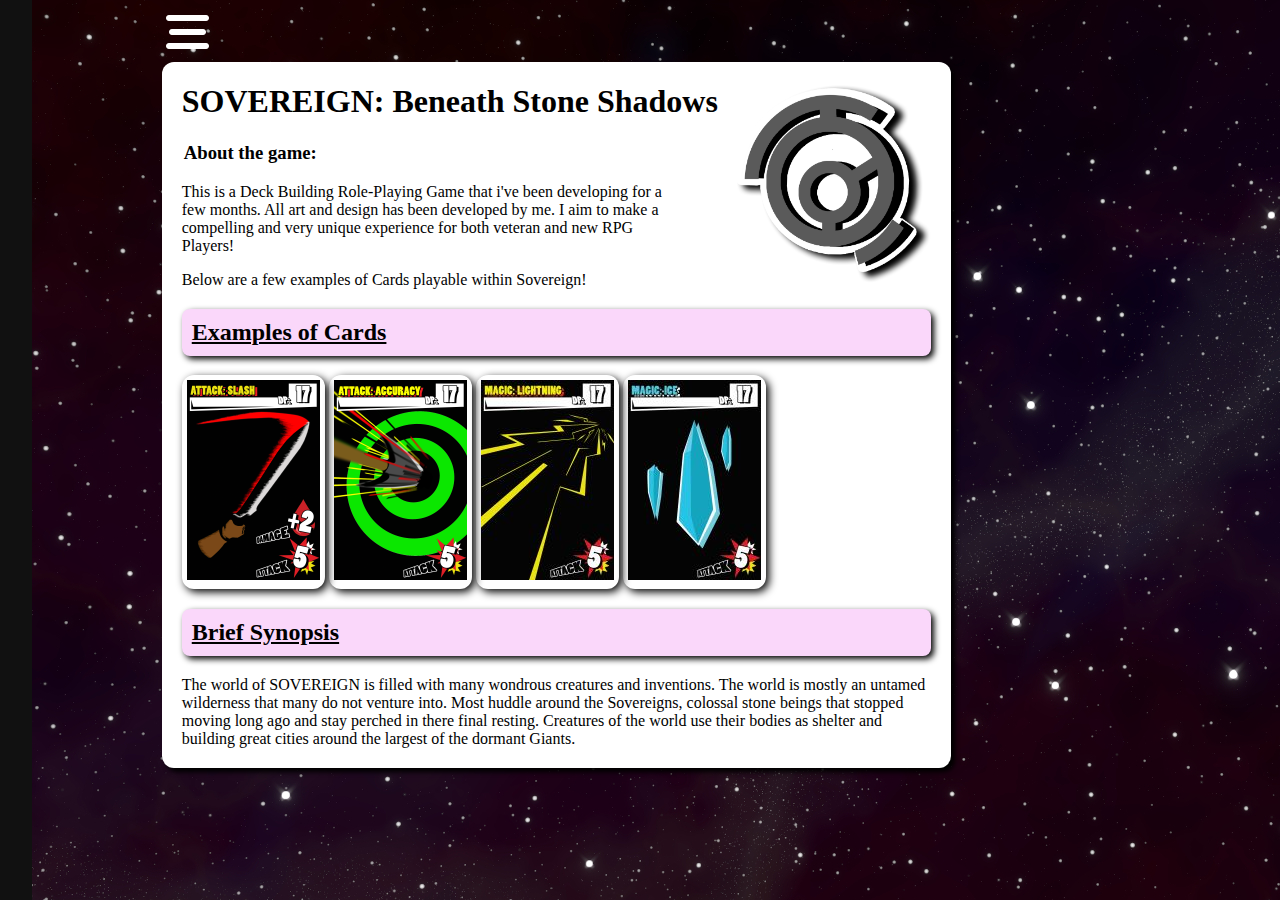
==== Sovereign.html @ f838d987 "1/26 Start Webpage" ====
<!DOCTYPE html>
<html lang="en-US">

<head>
<link rel="stylesheet" type="text/css" href="resumeStyle.css">
</head>

<body>
<div class="WholeContainer">

<div id="SideNav" class="sidenavi">
	<a href="javascript:void(0)" class="closebtn" onclick="closeNav()" style="font-size:60px"><div style="Color: White">&times;</div></a>
	<a href="index.html">Home</a>
	<a href="Sovereign.html">SOVEREIGN:<br><div style="font-size: 12px;">Beneath Stone Shadows</div></a>
	<a href="Projects.html">Projects</a>
	<a href="Resume.html">Resume</a>
</div>

<span style="cursor:pointer;" onclick="openNav()"><img src="Images/Hamburger.png"></span>

<script>
function openNav() {
  document.getElementById("SideNav").style.width = "250px";
}

function closeNav() {
  document.getElementById("SideNav").style.width = "0";
}
</script>
</br>

<!--
<div class="SideContainer">
<p> stuff </p>
</div>
-->

<div class="MainContainer">
<div class="MarginMain">
<div id="Title">

<img src="Images/ResumeConcept2.png" width=200 height=200>
</div>
<h1>SOVEREIGN: Beneath Stone Shadows</h1>

<h3 id="AboutMe">About the game:</h3>
<p style="width:65%;">This is a Deck Building Role-Playing Game that i've been developing for a few months. All art and design has been developed by me. I aim to make a compelling and very unique experience for both veteran and new RPG Players!</p>
<p>
Below are a few examples of Cards playable within Sovereign! </p>

<h2>Examples of Cards</h2>

<div id="Cards" class="Cards" ><img src="Images/SlashSmall.png" alt="Slash Attack Card"></div>

<div id="Cards" class="Cards"><img src="Images/ArrowSmall.png" alt="Arrow Attack Card"></div>

<div id="Cards" class="Cards"><img src="Images/LightningSmall.jpg" alt="Lightning Magic Card"></div>

<div id="Cards" class="Cards"><img src="Images/IceSmall.jpg" alt="Ice Magic Card"></div>

<h2>Brief Synopsis</h2>

<p>The world of SOVEREIGN is filled with many wondrous creatures and inventions. The world is mostly an untamed wilderness that many do not venture into. Most huddle around the Sovereigns, colossal stone beings that stopped moving long ago and stay perched in there final resting. Creatures of the world use their bodies as shelter and building great cities around the largest of the dormant Giants.</p>
</div>
</div>
</div>


</body>
</html>
---- resumeStyle.css ----
body {
	background-color: white;
	background-image: url("Images/SpaceBackground.jpg");
	margin-left: 3%;
	font-family: Verdana;
}
h1 {
	color: black;
}
h2 {
	color: black;
	text-decoration: underline;
	background-color: #FAD7FA;
	border-radius: 8px;
	padding: 10px;
	box-shadow: 3px 3px 6px black;
}

.Btop {
	padding: 10px;
}
p{
color: black;
font-family: Verdana;

}
ul {
	color: black;
}
h3 {
	color:black;
}
#AboutMe {
	color: black;
	margin-left: 2px;
}

nav {
	font-family: Verdana;
	font-size: 16px;
	
}

#NavBar {
	background-color: #D88CF3;
	border-radius: 12px;
	display: inline-block;
	font-weight: bold;
	margin: 2px 2px;
	padding:20px;
	
	box-shadow: 3px 3px 8px black;
	color: white;
	
}

#NavBar:hover{
	background-color: #FFF765;
	color: grey;
}


a {
	color: red;
	font-weight: bold;
}

a:hover {
	color: grey;
}

.sidenavi {
	height: 100%;
	width: 0;
	position: fixed;
	z-index: 1;
	top: 0;
	left: 0;
	background-color: #111;
	overflow-x: hidden;
	padding-top: 30px;
	padding-left: 32px;
	transition: 0.5s;
}

.sidenavi a {
	padding: 8px 8px 8px 0px;
	text-decoration: none;
	font-size: 25px;
	color: #818181;
	display: block;
	transition: 0.3s;
}

.sidenavi a:hover {
	color: #f1f1f1;
}

.Cards {
	
	display: inline-block;
	padding: 5px;
	border-color: grey;
	border-radius: 12px;
	box-shadow: 3px 3px 8px black;
}

#Title {
	
	float: right;
	display: inline-block;
}

.SideContainer {
	min-width: 250px;
	width: 300px;
	min-height: 500px;
	margin: auto;
	float: left;
	background-color: grey;
}

.MainContainer {
	min-width: 500px;
	width: 80%;
	float: left;
	margin: auto;
	background-color: white;
	box-shadow: 4px 4px 5px black;
	border-radius: 12px;
}

.WholeContainer {
	width: 80%;
	margin: auto;
	
}

.MarginMain {
	margin: 20px
	
}

.flex-container {
	display: flex;
	
}
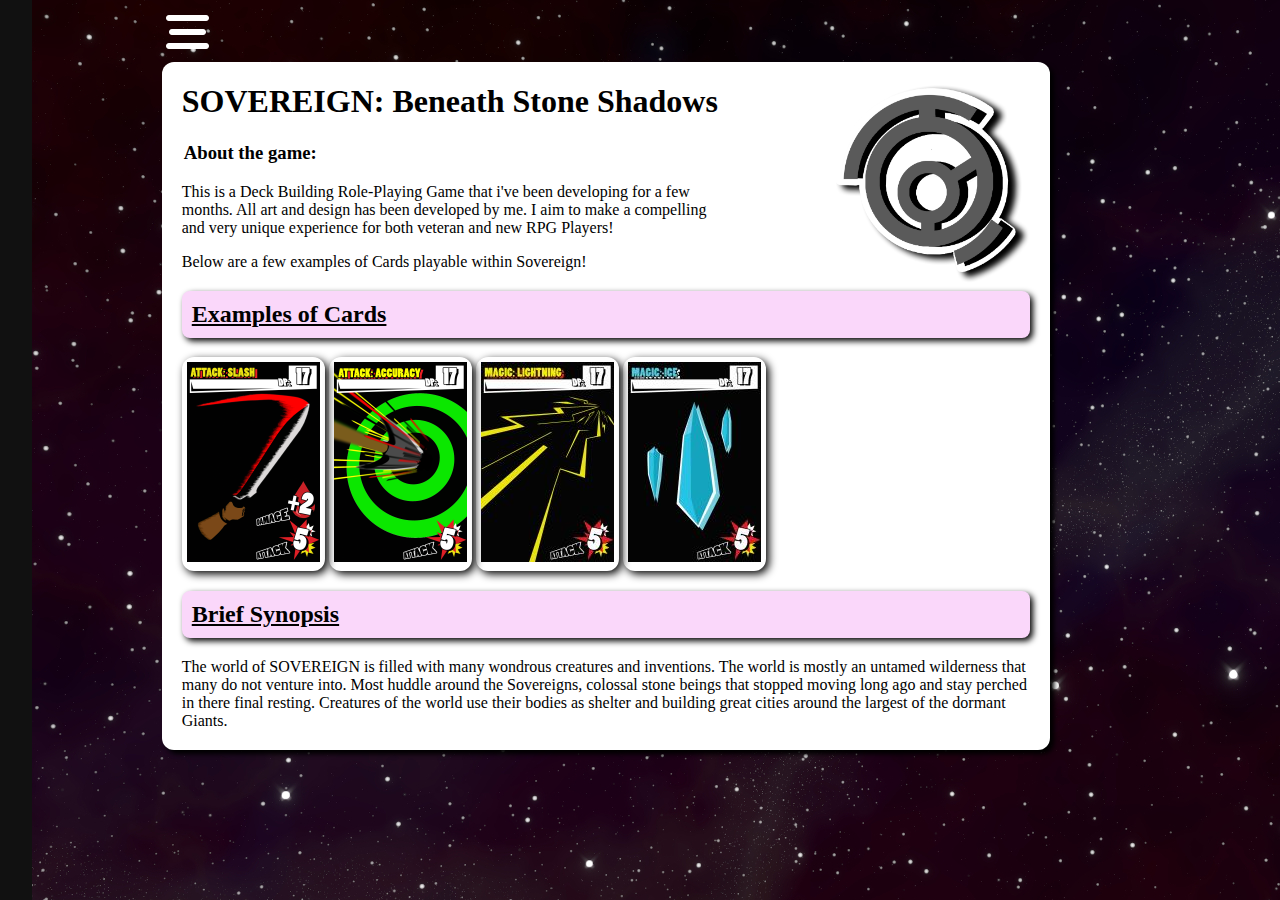
==== commit 8fc80612: "Added Taco Page" ====
--- a/Sovereign.html
+++ b/Sovereign.html
@@ -1,75 +1,71 @@
-
-
-
-
-
-<!DOCTYPE html>
-<html lang="en-US">
-
-<head>
-<link rel="stylesheet" type="text/css" href="resumeStyle.css">
-</head>
-
-<body>
-<div class="WholeContainer">
-
-<div id="SideNav" class="sidenavi">
-	<a href="javascript:void(0)" class="closebtn" onclick="closeNav()" style="font-size:60px"><div style="Color: White">&times;</div></a>
-	<a href="index.html">Home</a>
-	<a href="Sovereign.html">SOVEREIGN:<br><div style="font-size: 12px;">Beneath Stone Shadows</div></a>
-	<a href="Projects.html">Projects</a>
-	<a href="Resume.html">Resume</a>
-</div>
-
-<span style="cursor:pointer;" onclick="openNav()"><img src="Images/Hamburger.png"></span>
-
-<script>
-function openNav() {
-  document.getElementById("SideNav").style.width = "250px";
-}
-
-function closeNav() {
-  document.getElementById("SideNav").style.width = "0";
-}
-</script>
-</br>
-
-<!--
-<div class="SideContainer">
-<p> stuff </p>
-</div>
--->
-
-<div class="MainContainer">
-<div class="MarginMain">
-<div id="Title">
-
-<img src="Images/ResumeConcept2.png" width=200 height=200>
-</div>
-<h1>SOVEREIGN: Beneath Stone Shadows</h1>
-
-<h3 id="AboutMe">About the game:</h3>
-<p style="width:65%;">This is a Deck Building Role-Playing Game that i've been developing for a few months. All art and design has been developed by me. I aim to make a compelling and very unique experience for both veteran and new RPG Players!</p>
-<p>
-Below are a few examples of Cards playable within Sovereign! </p>
-
-<h2>Examples of Cards</h2>
-
-<div id="Cards" class="Cards" ><img src="Images/SlashSmall.png" alt="Slash Attack Card"></div>
-
-<div id="Cards" class="Cards"><img src="Images/ArrowSmall.png" alt="Arrow Attack Card"></div>
-
-<div id="Cards" class="Cards"><img src="Images/LightningSmall.jpg" alt="Lightning Magic Card"></div>
-
-<div id="Cards" class="Cards"><img src="Images/IceSmall.jpg" alt="Ice Magic Card"></div>
-
-<h2>Brief Synopsis</h2>
-
-<p>The world of SOVEREIGN is filled with many wondrous creatures and inventions. The world is mostly an untamed wilderness that many do not venture into. Most huddle around the Sovereigns, colossal stone beings that stopped moving long ago and stay perched in there final resting. Creatures of the world use their bodies as shelter and building great cities around the largest of the dormant Giants.</p>
-</div>
-</div>
-</div>
-
-
-</body>
+<!DOCTYPE html>
+<html lang="en-US">
+
+<head>
+<link rel="stylesheet" type="text/css" href="resumeStyle.css">
+</head>
+
+<body>
+<div class="WholeContainer">
+
+<div id="SideNav" class="sidenavi">
+	<a href="javascript:void(0)" class="closebtn" onclick="closeNav()" style="font-size:60px"><div style="Color: White">&times;</div></a>
+	<a href="index.html">Resume</a>
+	<a href="Sovereign.html">SOVEREIGN:<br><div style="font-size: 12px;">Beneath Stone Shadows</div></a>
+	
+	<a href="Taco.html">Tacopocalypse</a>
+	<a href="Resume.html">Resume</a>
+</div>
+
+<span style="cursor:pointer;" onclick="openNav()"><img src="Images/Hamburger.png"></span>
+
+<script>
+function openNav() {
+  document.getElementById("SideNav").style.width = "250px";
+}
+
+function closeNav() {
+  document.getElementById("SideNav").style.width = "0";
+}
+</script>
+</br>
+
+<!--
+<div class="SideContainer">
+<p> stuff </p>
+</div>
+-->
+
+<div class="MainContainer">
+<div class="MarginMain">
+<div id="Title">
+
+<img src="Images/ResumeConcept2.png" width=200 height=200>
+</div>
+<h1>SOVEREIGN: Beneath Stone Shadows</h1>
+
+<h3 id="AboutMe">About the game:</h3>
+<p style="width:65%;">This is a Deck Building Role-Playing Game that i've been developing for a few months. All art and design has been developed by me. I aim to make a compelling and very unique experience for both veteran and new RPG Players!</p>
+<p>
+Below are a few examples of Cards playable within Sovereign! </p>
+
+<h2>Examples of Cards</h2>
+
+<div id="Cards" class="Cards" ><img src="Images/SlashSmall.png" alt="Slash Attack Card"></div>
+
+<div id="Cards" class="Cards"><img src="Images/ArrowSmall.png" alt="Arrow Attack Card"></div>
+
+<div id="Cards" class="Cards"><img src="Images/LightningSmall.jpg" alt="Lightning Magic Card"></div>
+
+<div id="Cards" class="Cards"><img src="Images/IceSmall.jpg" alt="Ice Magic Card"></div>
+
+<h2>Brief Synopsis</h2>
+
+<p>The world of SOVEREIGN is filled with many wondrous creatures and inventions. The world is mostly an untamed wilderness that many do not venture into. Most huddle around the Sovereigns, colossal stone beings that stopped moving long ago and stay perched in there final resting. Creatures of the world use their bodies as shelter and building great cities around the largest of the dormant Giants.</p>
+</div>
+</div>
+</div>
+
+
+</body>
 </html>--- a/resumeStyle.css
+++ b/resumeStyle.css
@@ -1,148 +1,154 @@
-body {
-	background-color: white;
-	background-image: url("Images/SpaceBackground.jpg");
-	margin-left: 3%;
-	font-family: Verdana;
-}
-h1 {
-	color: black;
-}
-h2 {
-	color: black;
-	text-decoration: underline;
-	background-color: #FAD7FA;
-	border-radius: 8px;
-	padding: 10px;
-	box-shadow: 3px 3px 6px black;
-}
-
-.Btop {
-	padding: 10px;
-}
-p{
-color: black;
-font-family: Verdana;
-
-}
-ul {
-	color: black;
-}
-h3 {
-	color:black;
-}
-#AboutMe {
-	color: black;
-	margin-left: 2px;
-}
-
-nav {
-	font-family: Verdana;
-	font-size: 16px;
-	
-}
-
-#NavBar {
-	background-color: #D88CF3;
-	border-radius: 12px;
-	display: inline-block;
-	font-weight: bold;
-	margin: 2px 2px;
-	padding:20px;
-	
-	box-shadow: 3px 3px 8px black;
-	color: white;
-	
-}
-
-#NavBar:hover{
-	background-color: #FFF765;
-	color: grey;
-}
-
-
-a {
-	color: red;
-	font-weight: bold;
-}
-
-a:hover {
-	color: grey;
-}
-
-.sidenavi {
-	height: 100%;
-	width: 0;
-	position: fixed;
-	z-index: 1;
-	top: 0;
-	left: 0;
-	background-color: #111;
-	overflow-x: hidden;
-	padding-top: 30px;
-	padding-left: 32px;
-	transition: 0.5s;
-}
-
-.sidenavi a {
-	padding: 8px 8px 8px 0px;
-	text-decoration: none;
-	font-size: 25px;
-	color: #818181;
-	display: block;
-	transition: 0.3s;
-}
-
-.sidenavi a:hover {
-	color: #f1f1f1;
-}
-
-.Cards {
-	
-	display: inline-block;
-	padding: 5px;
-	border-color: grey;
-	border-radius: 12px;
-	box-shadow: 3px 3px 8px black;
-}
-
-#Title {
-	
-	float: right;
-	display: inline-block;
-}
-
-.SideContainer {
-	min-width: 250px;
-	width: 300px;
-	min-height: 500px;
-	margin: auto;
-	float: left;
-	background-color: grey;
-}
-
-.MainContainer {
-	min-width: 500px;
-	width: 80%;
-	float: left;
-	margin: auto;
-	background-color: white;
-	box-shadow: 4px 4px 5px black;
-	border-radius: 12px;
-}
-
-.WholeContainer {
-	width: 80%;
-	margin: auto;
-	
-}
-
-.MarginMain {
-	margin: 20px
-	
-}
-
-.flex-container {
-	display: flex;
-	
-}
-
+body {
+	background-color: white;
+	background-image: url("Images/SpaceBackground.jpg");
+	margin-left: 3%;
+	font-family: Verdana;
+}
+h1 {
+	color: black;
+}
+h2 {
+	color: black;
+	text-decoration: underline;
+	background-color: #FAD7FA;
+	border-radius: 8px;
+	padding: 10px;
+	box-shadow: 3px 3px 6px black;
+}
+
+.Btop {
+	padding: 10px;
+}
+p{
+color: black;
+font-family: Verdana;
+
+}
+ul {
+	color: black;
+}
+h3 {
+	color:black;
+}
+#AboutMe {
+	color: black;
+	margin-left: 2px;
+}
+
+nav {
+	font-family: Verdana;
+	font-size: 16px;
+	
+}
+
+#NavBar {
+	background-color: #D88CF3;
+	border-radius: 12px;
+	display: inline-block;
+	font-weight: bold;
+	margin: 2px 2px;
+	padding:20px;
+	
+	box-shadow: 3px 3px 8px black;
+	color: white;
+	
+}
+
+#NavBar:hover{
+	background-color: #FFF765;
+	color: grey;
+}
+
+
+a {
+	color: red;
+	font-weight: bold;
+}
+
+a:hover {
+	color: grey;
+}
+
+.sidenavi {
+	height: 100%;
+	width: 0;
+	position: fixed;
+	z-index: 1;
+	top: 0;
+	left: 0;
+	background-color: #111;
+	overflow-x: hidden;
+	padding-top: 30px;
+	padding-left: 32px;
+	transition: 0.3s;
+}
+
+.sidenavi a {
+	padding: 8px 8px 8px 0px;
+	text-decoration: none;
+	font-size: 25px;
+	color: #818181;
+	display: block;
+	transition: 0.3s;
+}
+
+.sidenavi a:hover {
+	color: #f1f1f1;
+}
+
+.Cards {
+	
+	display: inline-block;
+	padding: 5px;
+	border-color: grey;
+	border-radius: 12px;
+	box-shadow: 3px 3px 8px black;
+}
+
+#Title {
+	
+	float: right;
+	display: inline-block;
+}
+
+.SideContainer {
+	min-width: 250px;
+	width: 300px;
+	min-height: 500px;
+	margin: auto;
+	float: left;
+	background-color: grey;
+}
+
+.MainContainer {
+	min-width: 500px;
+	width: 90%;
+	float: left;
+	margin: auto;
+	background-color: white;
+	box-shadow: 4px 4px 5px black;
+	border-radius: 12px;
+}
+
+.WholeContainer {
+	width: 80%;
+	margin: auto;
+	
+}
+
+.MarginMain {
+	margin: 20px
+	
+}
+
+.flex-container {
+	display: flex;
+	
+}
+
+.Screenshots {
+	width: 100%;
+	height: 100%;
+	display: inline-block;
+}
+
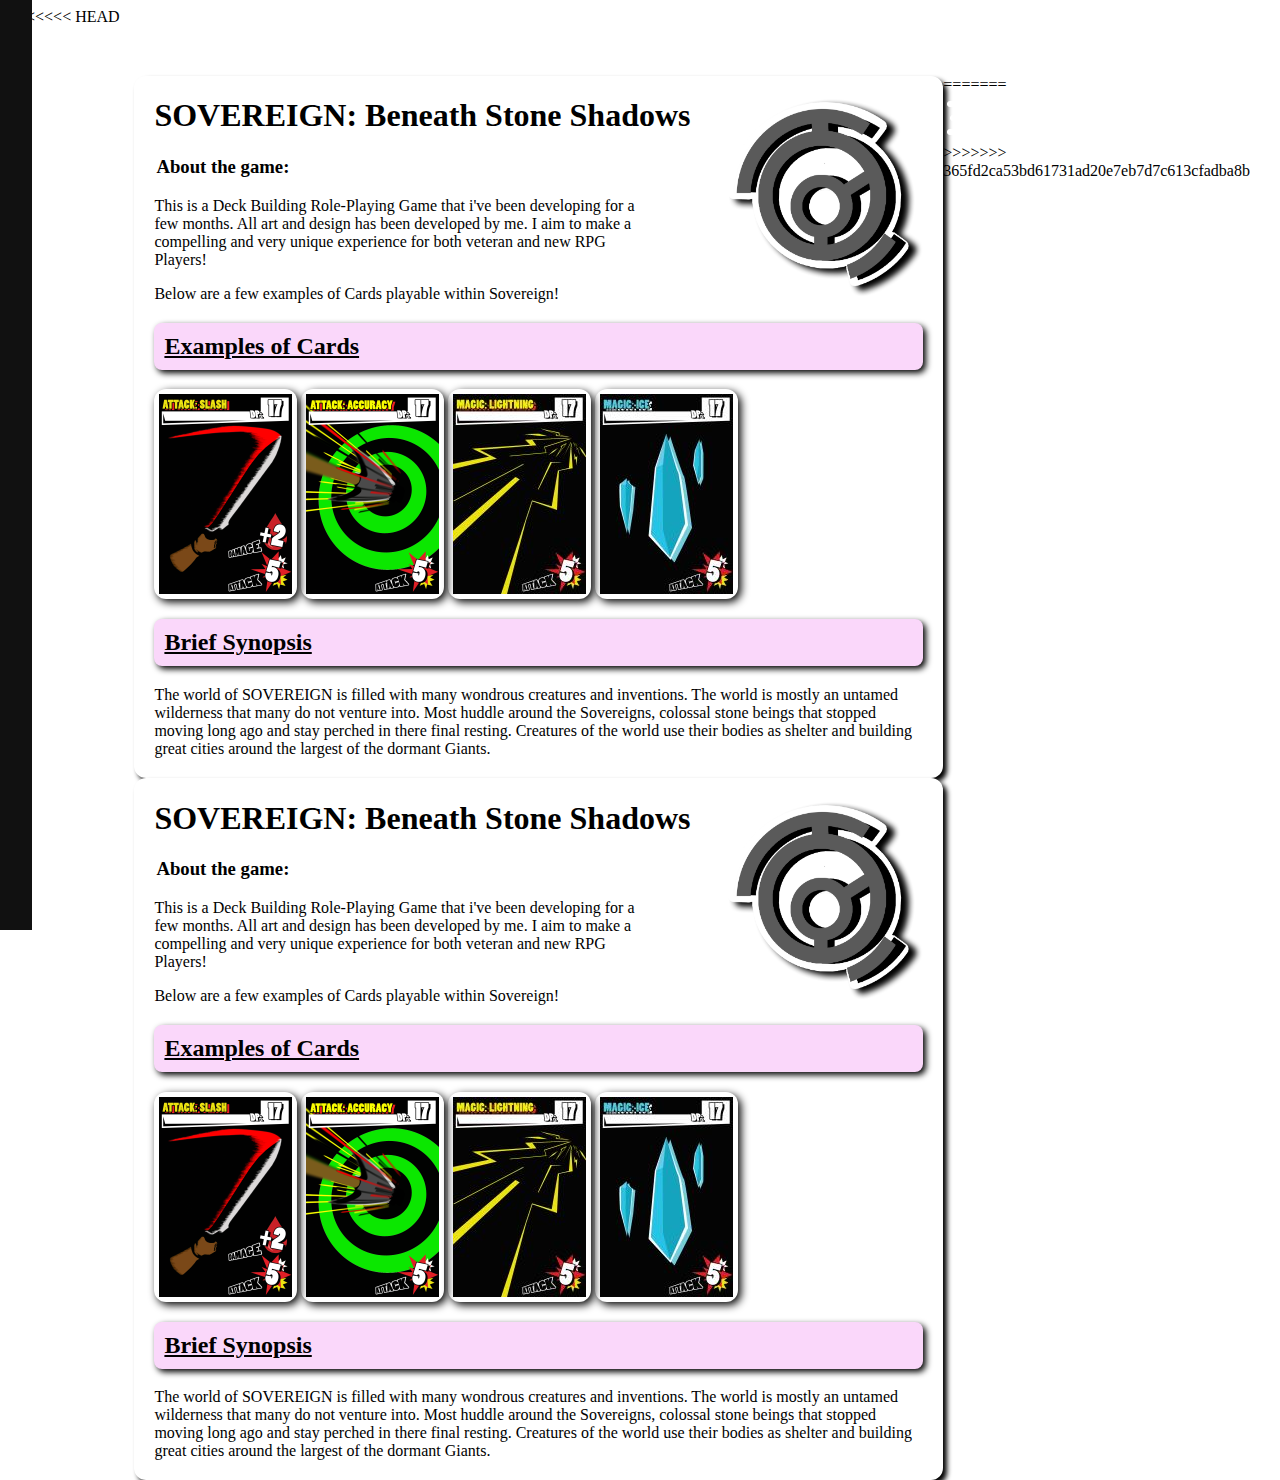
==== commit 36b9de91: "Add files via upload" ====
--- a/Sovereign.html
+++ b/Sovereign.html
@@ -1,3 +1,4 @@
+<<<<<<< HEAD
 <!DOCTYPE html>
 <html lang="en-US">
 
@@ -68,4 +69,75 @@
 
 
 </body>
+=======
+<!DOCTYPE html>
+<html lang="en-US">
+
+<head>
+<link rel="stylesheet" type="text/css" href="resumeStyle.css">
+</head>
+
+<body>
+<div class="WholeContainer">
+
+<div id="SideNav" class="sidenavi">
+	<a href="javascript:void(0)" class="closebtn" onclick="closeNav()" style="font-size:60px"><div style="Color: White">&times;</div></a>
+	<a href="index.html">Home</a>
+	<a href="Sovereign.html">SOVEREIGN:<br><div style="font-size: 12px;">Beneath Stone Shadows</div></a>
+	<a href="Projects.html">Projects</a>
+	<a href="Resume.html">Resume</a>
+</div>
+
+<span style="cursor:pointer;" onclick="openNav()"><img src="Images/Hamburger.png"></span>
+
+<script>
+function openNav() {
+  document.getElementById("SideNav").style.width = "250px";
+}
+
+function closeNav() {
+  document.getElementById("SideNav").style.width = "0";
+}
+</script>
+</br>
+
+<!--
+<div class="SideContainer">
+<p> stuff </p>
+</div>
+-->
+
+<div class="MainContainer">
+<div class="MarginMain">
+<div id="Title">
+
+<img src="Images/ResumeConcept2.png" width=200 height=200>
+</div>
+<h1>SOVEREIGN: Beneath Stone Shadows</h1>
+
+<h3 id="AboutMe">About the game:</h3>
+<p style="width:65%;">This is a Deck Building Role-Playing Game that i've been developing for a few months. All art and design has been developed by me. I aim to make a compelling and very unique experience for both veteran and new RPG Players!</p>
+<p>
+Below are a few examples of Cards playable within Sovereign! </p>
+
+<h2>Examples of Cards</h2>
+
+<div id="Cards" class="Cards" ><img src="Images/SlashSmall.png" alt="Slash Attack Card"></div>
+
+<div id="Cards" class="Cards"><img src="Images/ArrowSmall.png" alt="Arrow Attack Card"></div>
+
+<div id="Cards" class="Cards"><img src="Images/LightningSmall.jpg" alt="Lightning Magic Card"></div>
+
+<div id="Cards" class="Cards"><img src="Images/IceSmall.jpg" alt="Ice Magic Card"></div>
+
+<h2>Brief Synopsis</h2>
+
+<p>The world of SOVEREIGN is filled with many wondrous creatures and inventions. The world is mostly an untamed wilderness that many do not venture into. Most huddle around the Sovereigns, colossal stone beings that stopped moving long ago and stay perched in there final resting. Creatures of the world use their bodies as shelter and building great cities around the largest of the dormant Giants.</p>
+</div>
+</div>
+</div>
+
+
+</body>
+>>>>>>> 365fd2ca53bd61731ad20e7eb7d7c613cfadba8b
 </html>--- a/resumeStyle.css
+++ b/resumeStyle.css
@@ -1,3 +1,4 @@
+<<<<<<< HEAD
 body {
 	background-color: white;
 	background-image: url("Images/SpaceBackground.jpg");
@@ -152,3 +153,154 @@
 	display: inline-block;
 }
 
+=======
+body {
+	background-color: white;
+	background-image: url("Images/SpaceBackground.jpg");
+	margin-left: 3%;
+	font-family: Verdana;
+}
+h1 {
+	color: black;
+}
+h2 {
+	color: black;
+	text-decoration: underline;
+	background-color: #FAD7FA;
+	border-radius: 8px;
+	padding: 10px;
+	box-shadow: 3px 3px 6px black;
+}
+
+.Btop {
+	padding: 10px;
+}
+p{
+color: black;
+font-family: Verdana;
+
+}
+ul {
+	color: black;
+}
+h3 {
+	color:black;
+}
+#AboutMe {
+	color: black;
+	margin-left: 2px;
+}
+
+nav {
+	font-family: Verdana;
+	font-size: 16px;
+	
+}
+
+#NavBar {
+	background-color: #D88CF3;
+	border-radius: 12px;
+	display: inline-block;
+	font-weight: bold;
+	margin: 2px 2px;
+	padding:20px;
+	
+	box-shadow: 3px 3px 8px black;
+	color: white;
+	
+}
+
+#NavBar:hover{
+	background-color: #FFF765;
+	color: grey;
+}
+
+
+a {
+	color: red;
+	font-weight: bold;
+}
+
+a:hover {
+	color: grey;
+}
+
+.sidenavi {
+	height: 100%;
+	width: 0;
+	position: fixed;
+	z-index: 1;
+	top: 0;
+	left: 0;
+	background-color: #111;
+	overflow-x: hidden;
+	padding-top: 30px;
+	padding-left: 32px;
+	transition: 0.5s;
+}
+
+.sidenavi a {
+	padding: 8px 8px 8px 0px;
+	text-decoration: none;
+	font-size: 25px;
+	color: #818181;
+	display: block;
+	transition: 0.3s;
+}
+
+.sidenavi a:hover {
+	color: #f1f1f1;
+}
+
+.Cards {
+	
+	display: inline-block;
+	padding: 5px;
+	border-color: grey;
+	border-radius: 12px;
+	box-shadow: 3px 3px 8px black;
+}
+
+#Title {
+	
+	float: right;
+	display: inline-block;
+}
+
+.SideContainer {
+	min-width: 250px;
+	width: 300px;
+	min-height: 500px;
+	margin: auto;
+	float: left;
+	background-color: grey;
+}
+
+.MainContainer {
+	min-width: 500px;
+	width: 80%;
+	float: left;
+	margin: auto;
+	background-color: white;
+	box-shadow: 4px 4px 5px black;
+	border-radius: 12px;
+}
+
+.WholeContainer {
+	width: 80%;
+	margin: auto;
+	
+}
+
+.MarginMain {
+	margin: 20px
+	
+}
+
+.flex-container {
+	display: flex;
+	
+}
+
+
+>>>>>>> 365fd2ca53bd61731ad20e7eb7d7c613cfadba8b
--- a/resumeStyle.css
+++ b/resumeStyle.css
@@ -1,3 +1,4 @@
+<<<<<<< HEAD
 body {
 	background-color: white;
 	background-image: url("Images/SpaceBackground.jpg");
@@ -152,3 +153,154 @@
 	display: inline-block;
 }
 
+=======
+body {
+	background-color: white;
+	background-image: url("Images/SpaceBackground.jpg");
+	margin-left: 3%;
+	font-family: Verdana;
+}
+h1 {
+	color: black;
+}
+h2 {
+	color: black;
+	text-decoration: underline;
+	background-color: #FAD7FA;
+	border-radius: 8px;
+	padding: 10px;
+	box-shadow: 3px 3px 6px black;
+}
+
+.Btop {
+	padding: 10px;
+}
+p{
+color: black;
+font-family: Verdana;
+
+}
+ul {
+	color: black;
+}
+h3 {
+	color:black;
+}
+#AboutMe {
+	color: black;
+	margin-left: 2px;
+}
+
+nav {
+	font-family: Verdana;
+	font-size: 16px;
+	
+}
+
+#NavBar {
+	background-color: #D88CF3;
+	border-radius: 12px;
+	display: inline-block;
+	font-weight: bold;
+	margin: 2px 2px;
+	padding:20px;
+	
+	box-shadow: 3px 3px 8px black;
+	color: white;
+	
+}
+
+#NavBar:hover{
+	background-color: #FFF765;
+	color: grey;
+}
+
+
+a {
+	color: red;
+	font-weight: bold;
+}
+
+a:hover {
+	color: grey;
+}
+
+.sidenavi {
+	height: 100%;
+	width: 0;
+	position: fixed;
+	z-index: 1;
+	top: 0;
+	left: 0;
+	background-color: #111;
+	overflow-x: hidden;
+	padding-top: 30px;
+	padding-left: 32px;
+	transition: 0.5s;
+}
+
+.sidenavi a {
+	padding: 8px 8px 8px 0px;
+	text-decoration: none;
+	font-size: 25px;
+	color: #818181;
+	display: block;
+	transition: 0.3s;
+}
+
+.sidenavi a:hover {
+	color: #f1f1f1;
+}
+
+.Cards {
+	
+	display: inline-block;
+	padding: 5px;
+	border-color: grey;
+	border-radius: 12px;
+	box-shadow: 3px 3px 8px black;
+}
+
+#Title {
+	
+	float: right;
+	display: inline-block;
+}
+
+.SideContainer {
+	min-width: 250px;
+	width: 300px;
+	min-height: 500px;
+	margin: auto;
+	float: left;
+	background-color: grey;
+}
+
+.MainContainer {
+	min-width: 500px;
+	width: 80%;
+	float: left;
+	margin: auto;
+	background-color: white;
+	box-shadow: 4px 4px 5px black;
+	border-radius: 12px;
+}
+
+.WholeContainer {
+	width: 80%;
+	margin: auto;
+	
+}
+
+.MarginMain {
+	margin: 20px
+	
+}
+
+.flex-container {
+	display: flex;
+	
+}
+
+
+>>>>>>> 365fd2ca53bd61731ad20e7eb7d7c613cfadba8b
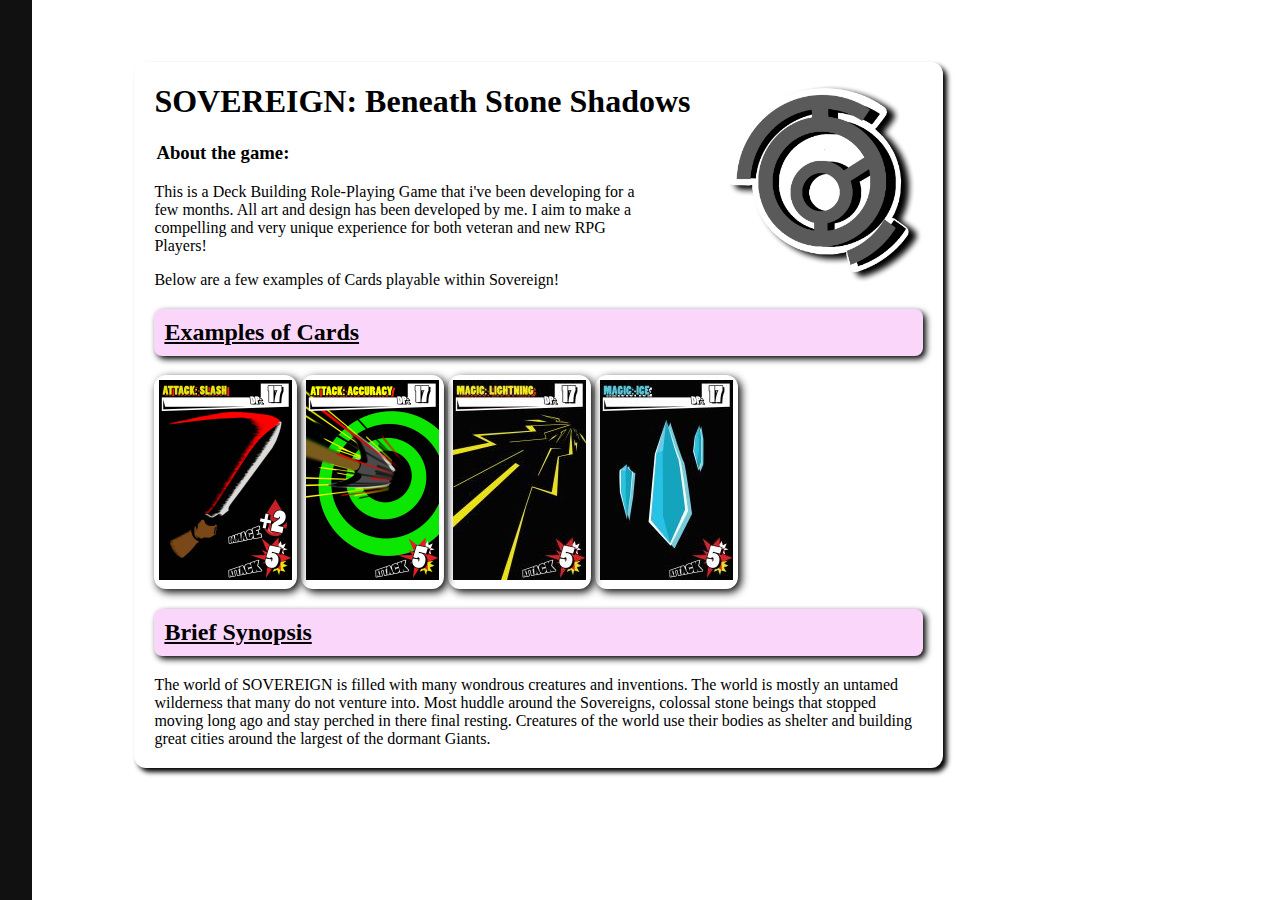
==== commit 2be59f0f: "Commit Asteroid // Shift" ====
--- a/Sovereign.html
+++ b/Sovereign.html
@@ -1,4 +1,4 @@
-<<<<<<< HEAD
+
 <!DOCTYPE html>
 <html lang="en-US">
 
@@ -13,9 +13,8 @@
 	<a href="javascript:void(0)" class="closebtn" onclick="closeNav()" style="font-size:60px"><div style="Color: White">&times;</div></a>
 	<a href="index.html">Resume</a>
 	<a href="Sovereign.html">SOVEREIGN:<br><div style="font-size: 12px;">Beneath Stone Shadows</div></a>
-	
+	<a href="Shift.html">Asteroid//Shift</a>
 	<a href="Taco.html">Tacopocalypse</a>
-	<a href="Resume.html">Resume</a>
 </div>
 
 <span style="cursor:pointer;" onclick="openNav()"><img src="Images/Hamburger.png"></span>
@@ -69,75 +68,5 @@
 
 
 </body>
-=======
-<!DOCTYPE html>
-<html lang="en-US">
 
-<head>
-<link rel="stylesheet" type="text/css" href="resumeStyle.css">
-</head>
-
-<body>
-<div class="WholeContainer">
-
-<div id="SideNav" class="sidenavi">
-	<a href="javascript:void(0)" class="closebtn" onclick="closeNav()" style="font-size:60px"><div style="Color: White">&times;</div></a>
-	<a href="index.html">Home</a>
-	<a href="Sovereign.html">SOVEREIGN:<br><div style="font-size: 12px;">Beneath Stone Shadows</div></a>
-	<a href="Projects.html">Projects</a>
-	<a href="Resume.html">Resume</a>
-</div>
-
-<span style="cursor:pointer;" onclick="openNav()"><img src="Images/Hamburger.png"></span>
-
-<script>
-function openNav() {
-  document.getElementById("SideNav").style.width = "250px";
-}
-
-function closeNav() {
-  document.getElementById("SideNav").style.width = "0";
-}
-</script>
-</br>
-
-<!--
-<div class="SideContainer">
-<p> stuff </p>
-</div>
--->
-
-<div class="MainContainer">
-<div class="MarginMain">
-<div id="Title">
-
-<img src="Images/ResumeConcept2.png" width=200 height=200>
-</div>
-<h1>SOVEREIGN: Beneath Stone Shadows</h1>
-
-<h3 id="AboutMe">About the game:</h3>
-<p style="width:65%;">This is a Deck Building Role-Playing Game that i've been developing for a few months. All art and design has been developed by me. I aim to make a compelling and very unique experience for both veteran and new RPG Players!</p>
-<p>
-Below are a few examples of Cards playable within Sovereign! </p>
-
-<h2>Examples of Cards</h2>
-
-<div id="Cards" class="Cards" ><img src="Images/SlashSmall.png" alt="Slash Attack Card"></div>
-
-<div id="Cards" class="Cards"><img src="Images/ArrowSmall.png" alt="Arrow Attack Card"></div>
-
-<div id="Cards" class="Cards"><img src="Images/LightningSmall.jpg" alt="Lightning Magic Card"></div>
-
-<div id="Cards" class="Cards"><img src="Images/IceSmall.jpg" alt="Ice Magic Card"></div>
-
-<h2>Brief Synopsis</h2>
-
-<p>The world of SOVEREIGN is filled with many wondrous creatures and inventions. The world is mostly an untamed wilderness that many do not venture into. Most huddle around the Sovereigns, colossal stone beings that stopped moving long ago and stay perched in there final resting. Creatures of the world use their bodies as shelter and building great cities around the largest of the dormant Giants.</p>
-</div>
-</div>
-</div>
-
-
-</body>
->>>>>>> 365fd2ca53bd61731ad20e7eb7d7c613cfadba8b
 </html>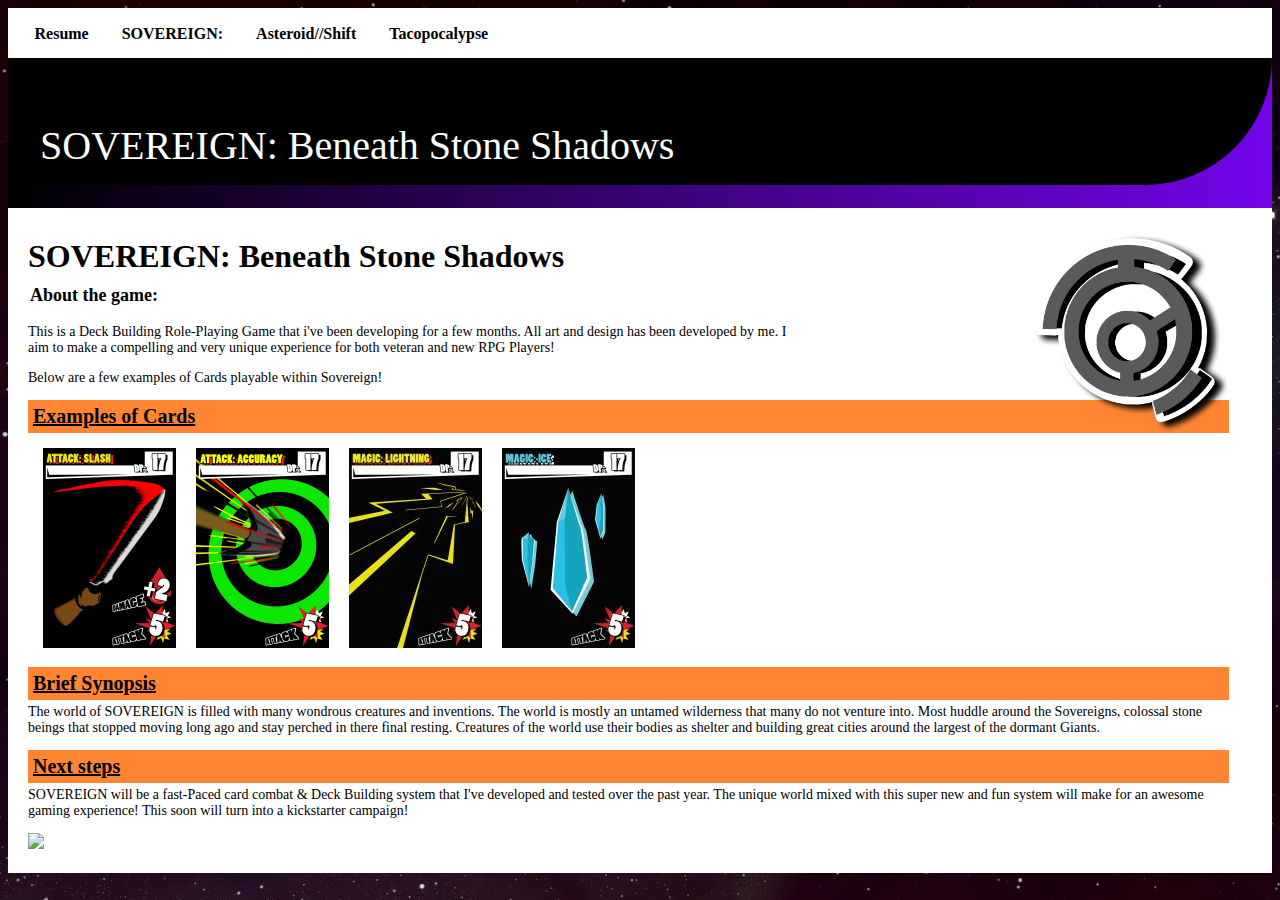
==== commit fb598bbf: "added hover pictures" ====
--- a/Sovereign.html
+++ b/Sovereign.html
@@ -8,7 +8,8 @@
 
 <body>
 <div class="WholeContainer">
-
+
+<!--
 <div id="SideNav" class="sidenavi">
 	<a href="javascript:void(0)" class="closebtn" onclick="closeNav()" style="font-size:60px"><div style="Color: White">&times;</div></a>
 	<a href="index.html">Resume</a>
@@ -34,7 +35,23 @@
 <div class="SideContainer">
 <p> stuff </p>
 </div>
--->
+-->
+
+<div class="topNav">
+	<div class="ta-ul">
+		<div class="navButtons"><a href="index.html" class="sizeA" >Resume</a></div>
+		<div class="navButtons"><a href="Sovereign.html" class="sizeA">SOVEREIGN:</a></div>
+		<div class="navButtons"><a href="Shift.html" class="sizeA">Asteroid//Shift</a></div>
+		<div class="navButtons"><a href="Taco.html" class="sizeA">Tacopocalypse</a></div>
+	</div>
+</div>
+
+<header class="borderRadBox">
+	<div id="AsteroidFont" >SOVEREIGN: Beneath Stone Shadows</div>
+</header>
+<div class="gradient" id="gradSOV">
+
+</div>
 
 <div class="MainContainer">
 <div class="MarginMain">
@@ -50,18 +67,24 @@
 Below are a few examples of Cards playable within Sovereign! </p>
 
 <h2>Examples of Cards</h2>
+<div class="flex-container cardMargin">
+	<div id="Cards" class="Cards" ><img src="Images/SlashSmall.png" title="Slash Attack Card" alt="Slash Attack Card" class="thumbnail"></div>
 
-<div id="Cards" class="Cards" ><img src="Images/SlashSmall.png" alt="Slash Attack Card"></div>
+	<div id="Cards" class="Cards"><img src="Images/ArrowSmall.png" title="Accuracy Attack Card" alt="Arrow Attack Card" class="thumbnail"></div>
 
-<div id="Cards" class="Cards"><img src="Images/ArrowSmall.png" alt="Arrow Attack Card"></div>
+	<div id="Cards" class="Cards"><img src="Images/LightningSmall.jpg" title="Lightning Attack Card" alt="Lightning Magic Card" class="thumbnail"></div>
 
-<div id="Cards" class="Cards"><img src="Images/LightningSmall.jpg" alt="Lightning Magic Card"></div>
-
-<div id="Cards" class="Cards"><img src="Images/IceSmall.jpg" alt="Ice Magic Card"></div>
-
+	<div id="Cards" class="Cards"><img src="Images/IceSmall.jpg" title="Ice Attack Card" alt="Ice Magic Card" class="thumbnail"></div>
+</div>
 <h2>Brief Synopsis</h2>
 
-<p>The world of SOVEREIGN is filled with many wondrous creatures and inventions. The world is mostly an untamed wilderness that many do not venture into. Most huddle around the Sovereigns, colossal stone beings that stopped moving long ago and stay perched in there final resting. Creatures of the world use their bodies as shelter and building great cities around the largest of the dormant Giants.</p>
+<p>The world of SOVEREIGN is filled with many wondrous creatures and inventions. The world is mostly an untamed wilderness that many do not venture into. Most huddle around the Sovereigns, colossal stone beings that stopped moving long ago and stay perched in there final resting. Creatures of the world use their bodies as shelter and building great cities around the largest of the dormant Giants.</p>
+
+<h2>Next steps</h2>
+<p>SOVEREIGN will be a fast-Paced card combat & Deck Building system that I've developed and tested over the past year. The unique world mixed with this super new and fun system will make for an awesome gaming experience! This soon will turn into a kickstarter campaign! </p>
+<img src="Images/Kickstarter.png" style="width:100%;">
+
+
 </div>
 </div>
 </div>
--- a/resumeStyle.css
+++ b/resumeStyle.css
@@ -1,20 +1,24 @@
-<<<<<<< HEAD
+
 body {
-	background-color: white;
+	
 	background-image: url("Images/SpaceBackground.jpg");
-	margin-left: 3%;
-	font-family: Verdana;
+	word-wrap: break-word;
+	font-family: Roboto;
+	min-width: 550px;
 }
 h1 {
-	color: black;
+	color: black;
+	margin-top: 10px;
+	margin-bottom: 10px;
 }
 h2 {
 	color: black;
 	text-decoration: underline;
-	background-color: #FAD7FA;
-	border-radius: 8px;
-	padding: 10px;
-	box-shadow: 3px 3px 6px black;
+	margin-right: 10px;
+	margin: 0px;
+	font-size: 20px;
+	background-color: #ff8533;
+	padding: 5px;
 }
 
 .Btop {
@@ -22,18 +26,78 @@
 }
 p{
 color: black;
-font-family: Verdana;
-
-}
-ul {
-	color: black;
-}
+font-family: Verdana;
+	font-size: 14px;
+	margin-top: 4px;
+	
+
+}
+.marginAsteroid{
+	width: 90%;
+}
+#AsteroidFont{
+	font-size: 40px;
+	color: white;
+	position: relative;
+}
+.gradient{
+	
+    height: 150px;
+	
+	overflow: hidden;
+	width: 100%;
+	margin-top: -127px;
+	
+	z-index: 1;
+}
+#gradAst{
+	background-image: linear-gradient(90deg,#A4FF8F,#8FFFF0);
+}
+#gradTaco{
+	background-image: linear-gradient(90deg,#FBBE0E,#FB470E);
+}
+#gradSOV{
+	background-image: linear-gradient(90deg,#000000,#7304E9);
+}
+.borderRadBox{
+	border-bottom-right-radius: 200px;
+    position: relative;
+    z-index: 1;
+	background: black;
+	padding: 4rem 2rem 1rem;
+	
+}
+
 h3 {
-	color:black;
-}
+	color:black;
+	font-size: 18px;
+	margin-top: 1px;
+}
+.MarginH3{
+	margin-top:1px;
+	margin-right: 10px;
+	text-align: top;
+	min-width: 129px;
+	max-width: 130px;
+}
+.EachCont{
+	display: flex;
+	margin: 5px 10px 5px 5px;
+	
+	
+}
+.cardMargin {
+	margin: 10px;
+}
+h4 {
+	text-decoration: underline;
+	font-size: 16px;
+}
+
 #AboutMe {
 	color: black;
-	margin-left: 2px;
+	margin-left: 2px;
+	
 }
 
 nav {
@@ -62,16 +126,53 @@
 
 
 a {
+	color: black;
+	font-weight: bold;
+	
+	
+}
+
+a:hover {
 	color: red;
-	font-weight: bold;
-}
-
-a:hover {
-	color: grey;
-}
-
+}
+
+.topNav {
+	height: 50px;
+	text-align: center;
+	background-color: white;
+	width: 100%;
+	
+}
+.ta-ul{
+	display: flex;
+	align-items: center;
+	
+	margin: 0px 0px 0px 10px;
+	height: 50px;
+}
+.sizeA {
+	padding:16.5px;
+	text-decoration: none;
+}
+.sizeA:hover {
+	background-color: #C6C6C6;
+	border: 16px;
+	border-color: grey;
+	color: white;
+}
+
+.skillsFlex{
+	display: flex;
+	min-width: 100px;
+}
+#blackBar {
+	background-color: black;
+	border: 1px;
+	height: 1px;
+	width: 70%;
+}
 .sidenavi {
-	height: 100%;
+	
 	width: 0;
 	position: fixed;
 	z-index: 1;
@@ -98,18 +199,22 @@
 }
 
 .Cards {
-	
-	display: inline-block;
-	padding: 5px;
-	border-color: grey;
-	border-radius: 12px;
-	box-shadow: 3px 3px 8px black;
+	margin-right: 10px;
+	display: inline-block;
+	margin-bottom: 0px;
+	padding: 5px;
+	background-color: white;
+	transition: transform .2s;
+	
 }
 
 #Title {
-	
-	float: right;
-	display: inline-block;
+	margin: 5px 5px 5px 20px;
+	margin-right: 0px;
+	float: right;
+	
+	
+	
 }
 
 .SideContainer {
@@ -122,185 +227,39 @@
 }
 
 .MainContainer {
-	min-width: 500px;
-	width: 90%;
-	float: left;
+	
+	
+	
+	background-color: white;
+	
+	
+}
+
+.WholeContainer {
+	width: 100%;
 	margin: auto;
-	background-color: white;
-	box-shadow: 4px 4px 5px black;
-	border-radius: 12px;
-}
-
-.WholeContainer {
-	width: 80%;
-	margin: auto;
 	
 }
 
 .MarginMain {
-	margin: 20px
-	
+	
+	margin: 20px 0px 20px 20px;
+	width: 95%;
+	display: inline-block;
 }
 
 .flex-container {
 	display: flex;
-	
+	max-width: 100%;
+	min-width: 50%
 }
 
 .Screenshots {
 	width: 100%;
 	height: 100%;
 	display: inline-block;
-}
-
-=======
-body {
-	background-color: white;
-	background-image: url("Images/SpaceBackground.jpg");
-	margin-left: 3%;
-	font-family: Verdana;
-}
-h1 {
-	color: black;
-}
-h2 {
-	color: black;
-	text-decoration: underline;
-	background-color: #FAD7FA;
-	border-radius: 8px;
-	padding: 10px;
-	box-shadow: 3px 3px 6px black;
-}
-
-.Btop {
-	padding: 10px;
-}
-p{
-color: black;
-font-family: Verdana;
-
-}
-ul {
-	color: black;
-}
-h3 {
-	color:black;
-}
-#AboutMe {
-	color: black;
-	margin-left: 2px;
-}
-
-nav {
-	font-family: Verdana;
-	font-size: 16px;
-	
-}
-
-#NavBar {
-	background-color: #D88CF3;
-	border-radius: 12px;
-	display: inline-block;
-	font-weight: bold;
-	margin: 2px 2px;
-	padding:20px;
-	
-	box-shadow: 3px 3px 8px black;
-	color: white;
-	
-}
-
-#NavBar:hover{
-	background-color: #FFF765;
-	color: grey;
-}
-
-
-a {
-	color: red;
-	font-weight: bold;
-}
-
-a:hover {
-	color: grey;
-}
-
-.sidenavi {
-	height: 100%;
-	width: 0;
-	position: fixed;
-	z-index: 1;
-	top: 0;
-	left: 0;
-	background-color: #111;
-	overflow-x: hidden;
-	padding-top: 30px;
-	padding-left: 32px;
-	transition: 0.5s;
-}
-
-.sidenavi a {
-	padding: 8px 8px 8px 0px;
-	text-decoration: none;
-	font-size: 25px;
-	color: #818181;
-	display: block;
-	transition: 0.3s;
-}
-
-.sidenavi a:hover {
-	color: #f1f1f1;
-}
-
-.Cards {
-	
-	display: inline-block;
-	padding: 5px;
-	border-color: grey;
-	border-radius: 12px;
-	box-shadow: 3px 3px 8px black;
-}
-
-#Title {
-	
-	float: right;
-	display: inline-block;
-}
-
-.SideContainer {
-	min-width: 250px;
-	width: 300px;
-	min-height: 500px;
-	margin: auto;
-	float: left;
-	background-color: grey;
-}
-
-.MainContainer {
-	min-width: 500px;
-	width: 80%;
-	float: left;
-	margin: auto;
-	background-color: white;
-	box-shadow: 4px 4px 5px black;
-	border-radius: 12px;
-}
-
-.WholeContainer {
-	width: 80%;
-	margin: auto;
-	
-}
-
-.MarginMain {
-	margin: 20px
-	
-}
-
-.flex-container {
-	display: flex;
-	
-}
-
-
->>>>>>> 365fd2ca53bd61731ad20e7eb7d7c613cfadba8b
+}
+.thumbnail:hover{
+	transform: scale(1.5);
+}
+
